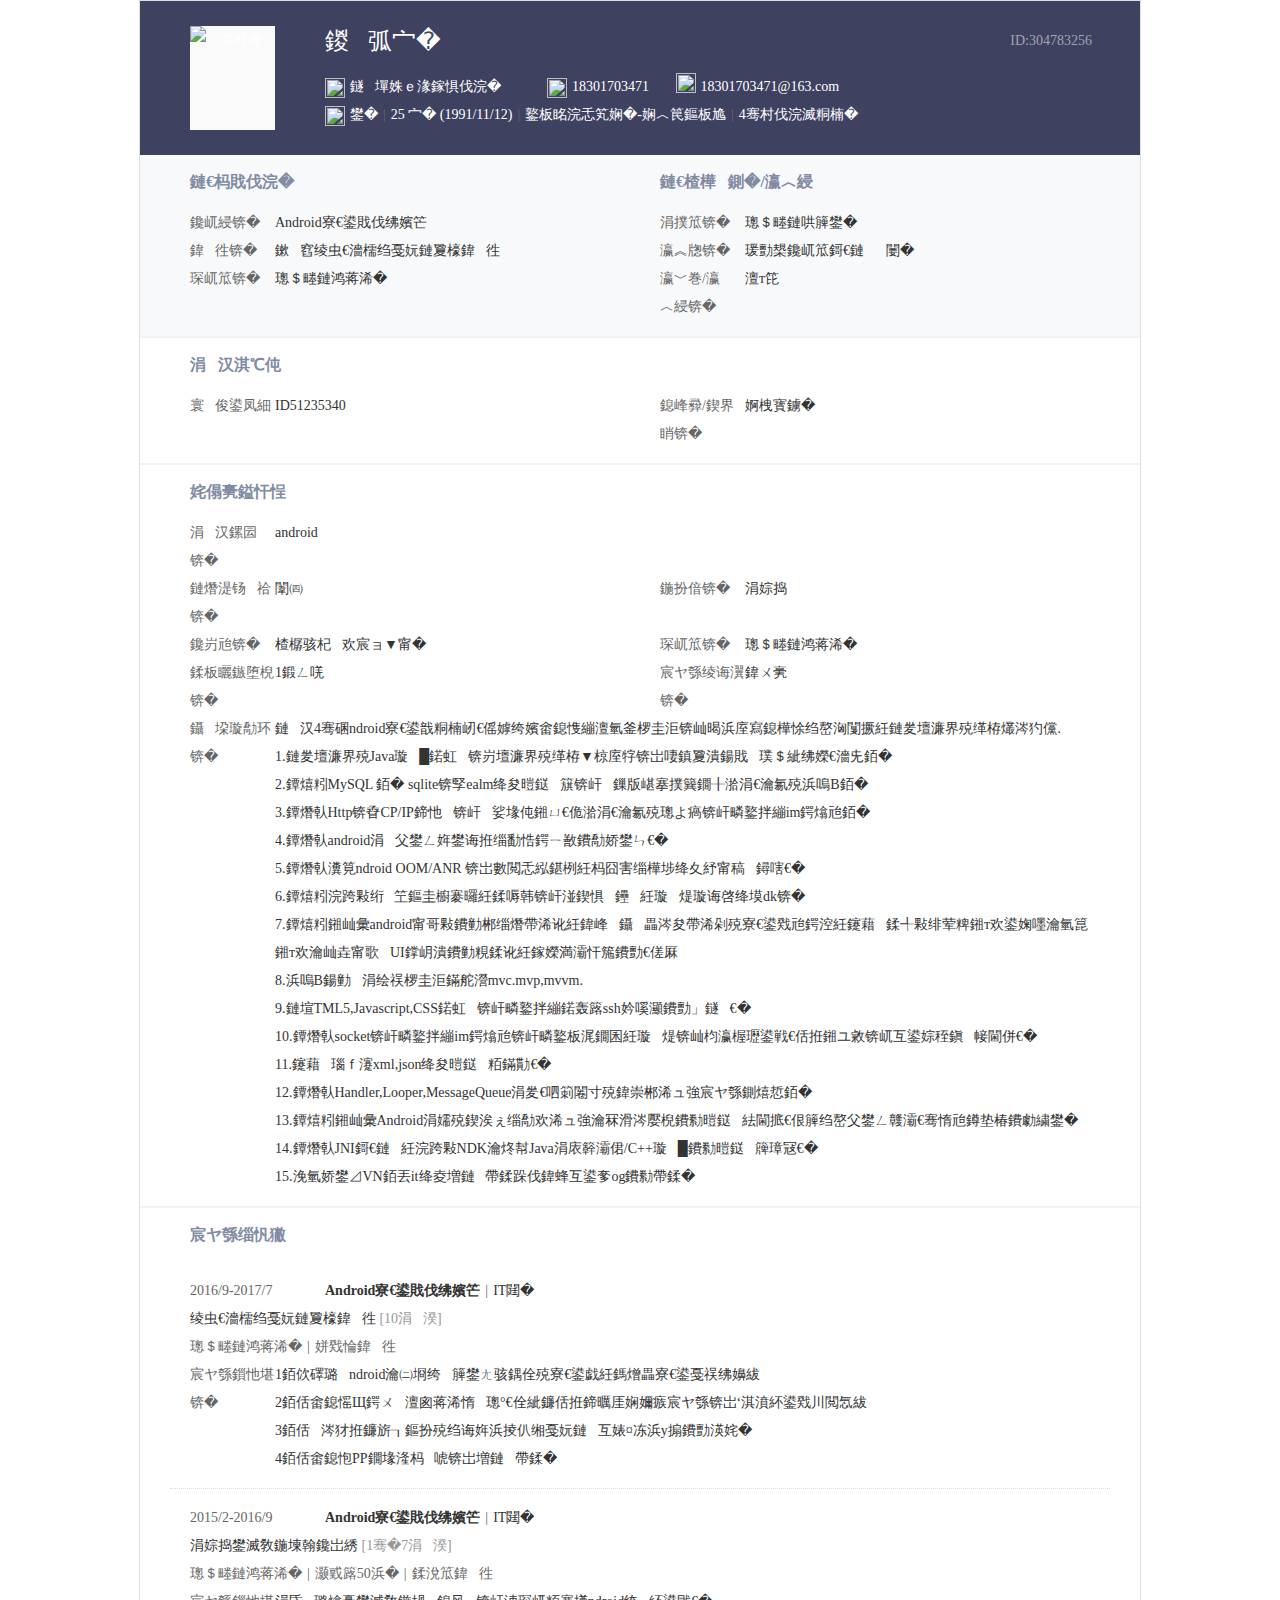
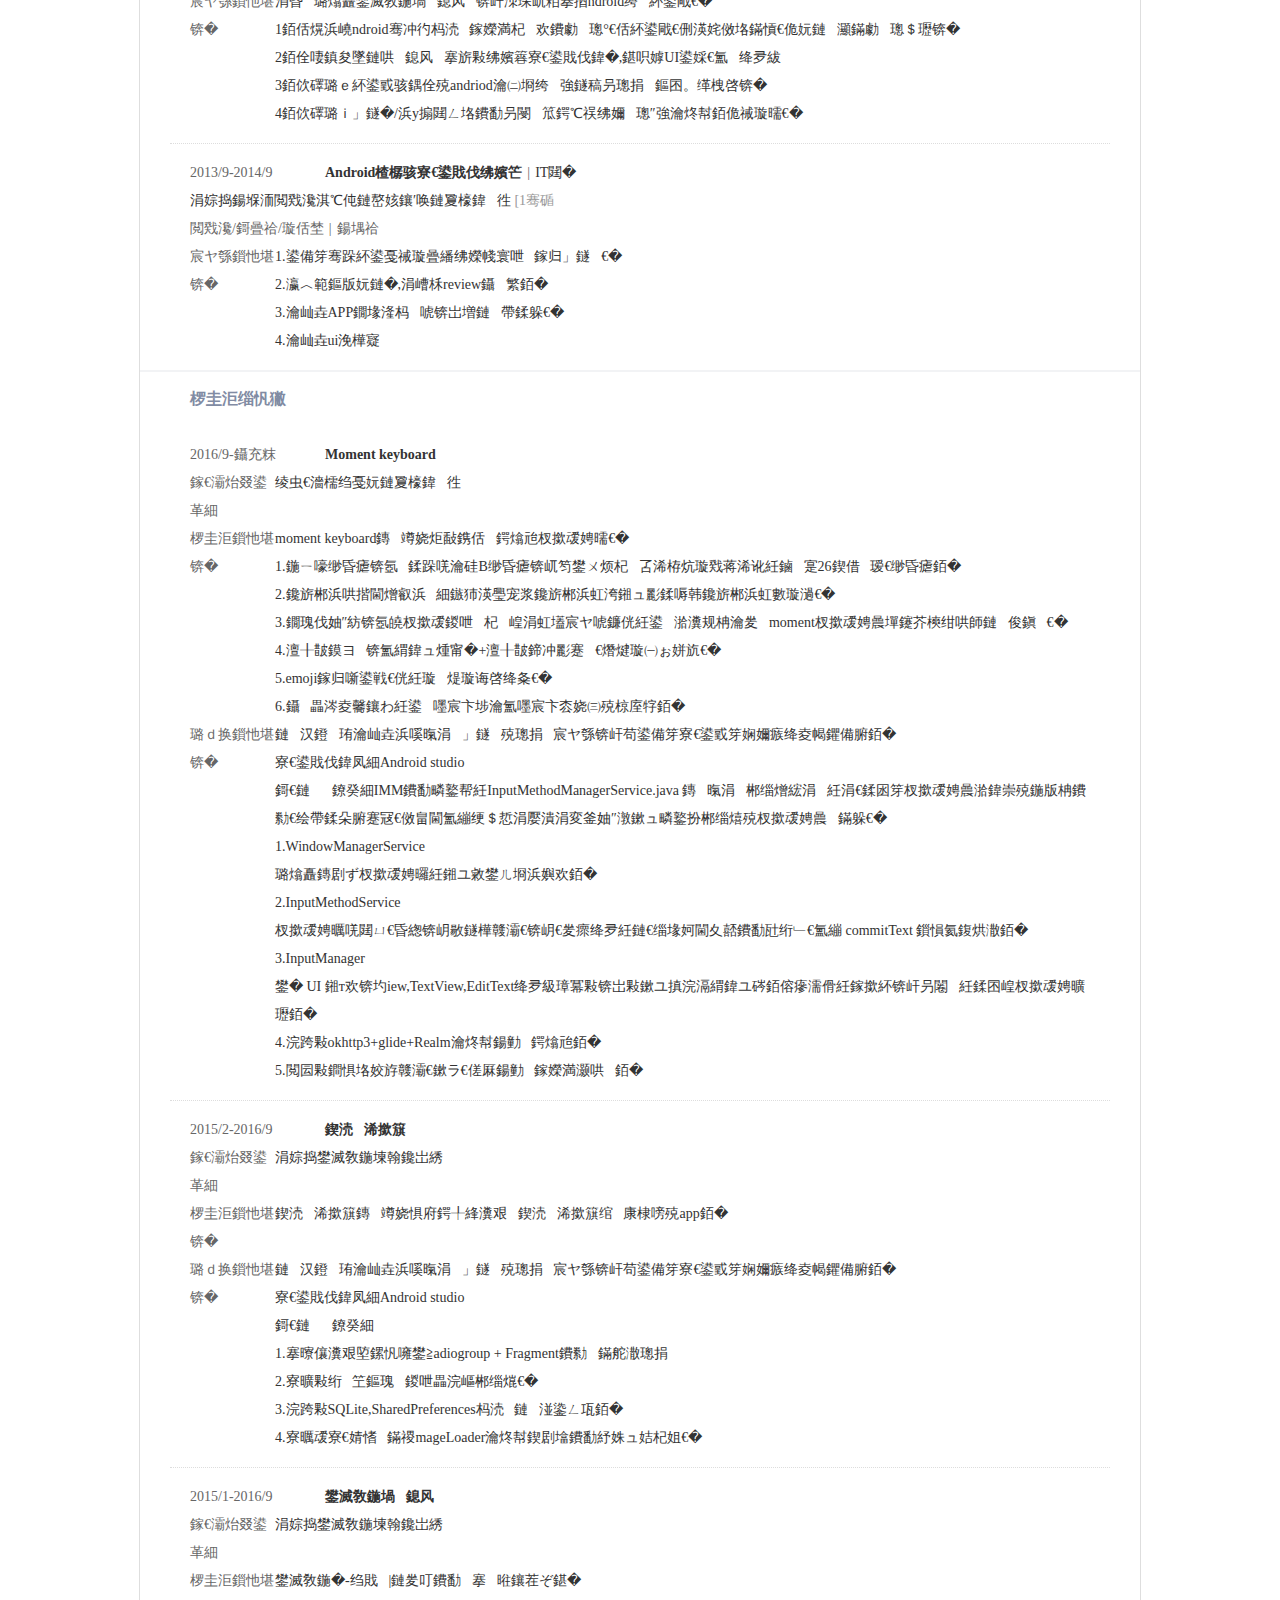
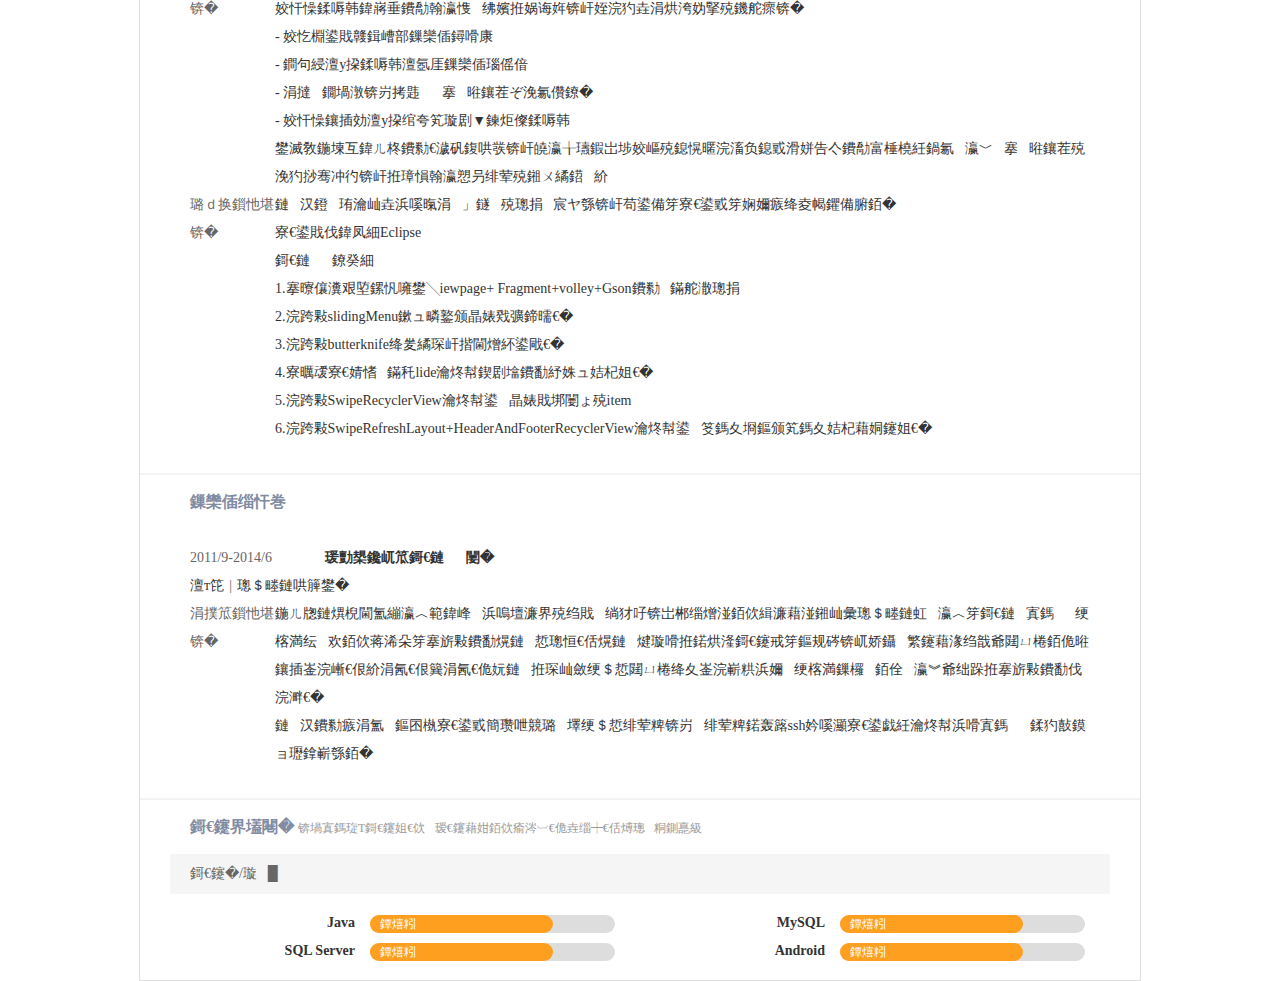
==== index.html @ c7191277 "Update index.html" ====
<!DOCTYPE html PUBLIC "-//W3C//DTD XHTML 1.0 Transitional//EN" "http://www.w3.org/TR/xhtml1/DTD/xhtml1-transitional.dtd">
<html xmlns="http://www.w3.org/1999/xhtml"><head><meta http-equiv="Content-Type" content="text/html; charset=gbk"></meta></head><body><style>
          html,body,div,p{margin:0;padding:0}
          body{font-size:14px;font-family:"microsoft yahei";background-color:#ffffff}
          table{border-collapse:collapse;border-spacing:0;table-layout:fixed}
          th,td{font-size:14px;padding:0}
          a{text-decoration:none}
          img{border:0 none}
          .blue{text-decoration:none;color:#3c3d5d}
          .chead{width:1002px}
          .chead .logo{width:698px;height:90px}
          .chead .txt{width:152px;height:90px}
          .column{width:1002px;line-height:28px;border:1px solid #dedede}
          .column .hbox{width:185px;height:154px}
          .column .head{display:block;background-color:#fafafa}
          .column .box{width:100%;background-color:#ffffff;border-top:2px solid #f2f3f5}
          .column .box1{width:100%;word-wrap:break-word;color:#ffffff;background-color:#3f4160}
          .column .box2{width:100%;background-color:#f8f9fa}
          .column .tba{width:940px;padding:0 30px 15px}
          .column .tbb{width:940px;padding:0 30px}
          .column .tb1{width:900px;line-height:28px;color:#333333;word-break:break-all;padding:0 20px}
          .column .tb2{width:430px;padding:0 20px}
          .column .tb3{width:900px;padding:15px 20px 15px 0}
          .column .gray,.column .gray2{color:#999999;word-break:break-all}
          .column .gray2{color:#666666}
          .column .plate1,.column .plate2{width:430px;height:54px;font-size:16px;font-weight:bold;color:#818ba3}
          .column .plate1{width:900px;padding:0 50px}
          .column .plate1 .f16{font-size:14px;font-weight:normal;color:#333333}
          .column .plate1 .f12{font-size:12px;font-weight:normal;color:#999999}
          .column .keys,.column .keys2{width:85px;line-height:28px;color:#666666}
          .column .keys2{width:110px}
          .column .txt1,.column .txt2,.column .txt3{width:815px;line-height:28px;color:#333333;word-break:break-all}
          .column .txt2{width:345px}
          .column .txt3{width:auto;max-width:815px;font-size:14px;font-weight:bold}
          .column .txt4{width:305px;color:#ffffff;word-break:break-all}
          .column .infr{width:767px;color:#ffffff;table-layout:auto}
          .column .vam,.column .grcha{vertical-align:middle;margin-left:5px}
          .column .box1 .vam{margin-right:5px;margin-left:0}
          .column .name{font-size:24px;padding-bottom:18px}
          .column .icard{color:#a1a3ae;padding-bottom:18px}
          .column .con{border-top:1px dotted #ddd}
          .column .pr20{width:225px;padding-right:20px}
          .column .time{width:120px;line-height:28px;color:#666666;padding-left:20px}
          .column .rtbox{width:765px;line-height:28px;color:#333333;padding:0 20px 0 15px;word-break:break-all}
          .column .hai,.column .guan{line-height:18px;font-size:12px;color:#ffffff;vertical-align:text-top;margin-left:5px;padding:1px 3px;background-color:#3cbe7f;border-radius:2px}
          .column .guan{background-color:#ff9f20}
          .column .tag{display:inline-block;word-break:break-all;#display:inline;#zoom:1}
          .column .all{color:#666;padding:10px 20px;background-color:#fafafa}
          .column .tit{width:900px;height:40px;color:#666666;padding:0 20px;background-color:#f5f5f5}
          .column .p15{padding:15px 0}
          .column .p5{display:inline-block;color:#666666;padding:0 5px;#display:inline;#zoom:1}
          .column .cell .skill{width:165px;text-align:right;padding-right:15px}
          .column .cell .skbg,.column .cell .skco{display:inline-block;width:245px;height:18px;line-height:18px;font-size:12px;color:#ffffff;vertical-align:top;margin-top:6px;background-color:#dddddd;border-radius:20px;#display:inline;#zoom:1}
          .column .cell .skco{width:235px;font-style:normal;margin-top:0;padding-left:10px;background-color:#ff9f20;z-index:3}
          .column .sl .skco{width:173px}
          .column .lh .skco{width:112px}
          .column .yb .skco{width:51px}
          .column .fbox strong{font-size:14px;font-weight:bold}
          .column .cha{font-size:12px;font-weight:normal;color:#00457d;margin-left:5px}
          .column .cha:hover{color:#ff6000}
          .column .email{width:330px}

          .eng td,.eng .txt3,.eng .fbox strong{font-size:13px;font-family:'Arial'}
          .eng .txt1,.eng .rtbox,.eng .phd{width:775px;font-size:13px;font-family:'Arial';line-height:28px}
          .eng .txt2{width:305px}
          .eng .txt4{width:245px}
          .eng .cell .txt3{width:120px}
          .eng .time,.eng .keys{width:110px;font-size:13px;text-align:right}
          .eng .cell .skill{width:130px}
          .eng .phd{padding-left:145px}
          .eng .keys{padding-right:15px}
          .eng .pr20{width:205px}
          .eng .pr20 .keys{width:100px}
          .eng .email{width:270px}
        </style><table cellpadding="0" cellspacing="0" align="center" bgcolor="#fff" class="column"><tbody><tr><td valign="top"><table xmlns="" cellspacing="0" cellpadding="0" border="0" class="box1"><tbody><tr>
<td class="hbox" align="middle"><img src="http://i.51job.com/resume/ajax/image.php?type=avatar&amp;userid=304783256&amp;key=bdddfe3a42f895d4d90d7a7f30529f55" width="85" height="104" class="head" alt="头像"></td>
<td><table cellspacing="0" cellpadding="0" border="0" class="infr"><tbody>
<tr>
<td colspan="2" class="name">冯满岩</td>
<td align="right" class="icard">
                    ID:304783256</td>
</tr>
<tr>
<td valign="top">
<img class="vam" src="http://img01.51jobcdn.com/im/2016/resume/y1.png" width="20" height="20">目前正在找工作</td>
<td valign="top">
<img class="vam" src="http://img01.51jobcdn.com/im/2016/resume/y2.png" width="20" height="20">18301703471</td>
<td valign="top"><table cellspacing="0" cellpadding="0" border="0" class="email"><tbody><tr>
<td valign="top" width="25"><img class="vam" src="http://img01.51jobcdn.com/im/2016/resume/y3.png" width="20" height="20"></td>
<td valign="top" class="txt4">18301703471@163.com</td>
</tr></tbody></table></td>
</tr>
<tr><td valign="top" colspan="3"><p><img class="vam" src="http://img01.51jobcdn.com/im/2016/resume/y4.png" width="20" height="20">男<span class="p5">|</span>25 岁 (1991/11/12)<span class="p5">|</span>现居住上海-浦东新区<span class="p5">|</span>4年工作经验
                    </p></td></tr>
</tbody></table></td>
</tr></tbody></table>
<table xmlns="" cellspacing="0" cellpadding="0" border="0" class="box2"><tbody><tr><td class="tba"><table cellspacing="0" cellpadding="0" border="0"><tbody><tr>
<td valign="top" class="tb2"><table cellspacing="0" cellpadding="0" border="0">
<thead style="height:0"><tr>
<td valign="top" class="keys"></td>
<td valign="top" class="txt2"></td>
</tr></thead>
<tbody>
<tr><td colspan="2" class="plate2">最近工作</td></tr>
<tr>
<td valign="top" class="keys">职位：</td>
<td valign="top" class="txt2">Android开发工程师</td>
</tr>
<tr>
<td valign="top" class="keys">公司：</td>
<td valign="top" class="txt2">杭州米思晓科技有限公司</td>
</tr>
<tr>
<td valign="top" class="keys">行业：</td>
<td valign="top" class="txt2">计算机软件</td>
</tr>
</tbody>
</table></td>
<td valign="top" class="tb2"><table cellspacing="0" cellpadding="0" border="0">
<thead style="height:0"><tr>
<td valign="top" class="keys"></td>
<td valign="top" class="txt2"></td>
</tr></thead>
<tbody>
<tr><td colspan="2" class="plate2">最高学历/学位</td></tr>
<tr>
<td valign="top" class="keys">专业：</td>
<td valign="top" class="txt2">计算机应用</td>
</tr>
<tr>
<td valign="top" class="keys">学校：</td>
<td valign="top" class="txt2">襄阳职业技术学院</td>
</tr>
<tr>
<td valign="top" class="keys">学历/学位：</td>
<td valign="top" class="txt2">大专</td>
</tr>
</tbody>
</table></td>
</tr></tbody></table></td></tr></tbody></table>
<table xmlns="" cellspacing="0" cellpadding="0" border="0" class="box"><tbody>
<tr><td class="plate1">个人信息</td></tr>
<tr><td class="tba"><table cellspacing="0" cellpadding="0" border="0"><tbody><tr>
<td class="tb2" valign="top"><table cellspacing="0" cellpadding="0" border="0"><tbody><tr>
<td valign="top" class="keys">微信号：
                                  </td>
<td valign="top" class="txt2">ID51235340</td>
</tr></tbody></table></td>
<td class="tb2" valign="top"><table cellspacing="0" cellpadding="0" border="0"><tbody><tr>
<td valign="top" class="keys">户口/国籍：</td>
<td valign="top" class="txt2">湖北省</td>
</tr></tbody></table></td>
</tr></tbody></table></td></tr>
</tbody></table>
<table xmlns="" cellspacing="0" cellpadding="0" border="0" class="box"><tbody>
<tr><td class="plate1">求职意向</td></tr>
<tr><td class="tba"><table cellspacing="0" cellpadding="0" border="0"><tbody>
<tr><td class="tb1" colspan="2"><table cellspacing="0" cellpadding="0" border="0">
<thead style="height:0"><tr>
<td valign="top" class="keys"></td>
<td valign="top" class="txt1"></td>
</tr></thead>
<tbody><tr>
<td valign="top" class="keys">个人标签：</td>
<td valign="top" class="txt1"><span class="tag">android</span></td>
</tr></tbody>
</table></td></tr>
<tr>
<td class="tb2" valign="top"><table cellspacing="0" cellpadding="0" border="0"><tbody><tr>
<td valign="top" class="keys">期望薪资：</td>
<td valign="top" class="txt2">面议
                                          </td>
</tr></tbody></table></td>
<td class="tb2" valign="top"><table cellspacing="0" cellpadding="0" border="0"><tbody><tr>
<td valign="top" class="keys">地点：</td>
<td valign="top" class="txt2"><span class="tag">上海</span></td>
</tr></tbody></table></td>
</tr>
<tr>
<td class="tb2" valign="top"><table cellspacing="0" cellpadding="0" border="0"><tbody><tr>
<td valign="top" class="keys">职能：</td>
<td valign="top" class="txt2"><span class="tag">高级软件工程师</span></td>
</tr></tbody></table></td>
<td class="tb2" valign="top"><table cellspacing="0" cellpadding="0" border="0"><tbody><tr>
<td valign="top" class="keys">行业：</td>
<td valign="top" class="txt2"><span class="tag">计算机软件</span></td>
</tr></tbody></table></td>
</tr>
<tr>
<td class="tb2" valign="top"><table cellspacing="0" cellpadding="0" border="0"><tbody><tr>
<td valign="top" class="keys">到岗时间：</td>
<td valign="top" class="txt2">1周内</td>
</tr></tbody></table></td>
<td class="tb2" valign="top"><table cellspacing="0" cellpadding="0" border="0"><tbody><tr>
<td valign="top" class="keys">工作类型：</td>
<td valign="top" class="txt2">全职</td>
</tr></tbody></table></td>
</tr>
<tr><td class="tb1" colspan="2"><table cellspacing="0" cellpadding="0" border="0">
<thead style="height:0"><tr>
<td valign="top" class="keys"></td>
<td valign="top" class="txt1"></td>
</tr></thead>
<tbody><tr>
<td valign="top" class="keys">自我评价：</td>
<td valign="top" class="txt1">本人4年Android开发经验。独立完成过多个项目，敢于挑战各种困难，有良好的编码习惯.<br>1.有良好的Java语言基础，良好的编程风格，熟悉面向对象编程思想。<br>2.熟练MySQL&#x20;、&#x20;sqlite，Realm等数据库，对数据库事物有一定的了解。<br>3.熟悉Http，TCP/IP协议，对消息推送有一定的认识，实现过im功能。<br>4.熟悉android中常用动画和组合动画的使用。<br>5.熟悉对android&#x20;OOM/ANR&#x20;，电量优化，过度绘制等异常处理。<br>6.熟练使用第三方登录，分享，地图导航，语音读写等sdk；<br>7.熟练掌握android常用的系统控件，具备自定义控件的开发能力，能够利用系统控件及自定义控件完成常见UI界面的绘制，手机屏幕的适配<br>8.了解各种主流项目架构mvc.mvp,mvvm.<br>9.有HTML5,Javascript,CSS基础，实现过基于ssh框架的项目。<br>10.熟悉socket，实现过im功能，实现图片，语音，文字等发送和接收，以及消息推送。<br>11.能够解析xml,json等数据结构。<br>12.熟悉Handler,Looper,MessageQueue三者之间的关系以及工作原理。<br>13.熟练掌握Android下的四大组件以及它们之间的数据传递、五种常用布局并能灵活的运用<br>14.熟悉JNI技术，使用NDK实现Java与底层C/C++语言的数据互调。<br>15.会使用SVN、Git等版本控制工具以及Log的控制</td>
</tr></tbody>
</table></td></tr>
</tbody></table></td></tr>
</tbody></table>
<table xmlns="" cellspacing="0" cellpadding="0" border="0" class="box"><tbody>
<tr><td class="plate1">工作经验</td></tr>
<tr><td class="tbb"><table cellspacing="0" cellpadding="0" border="0">
<tr><td class="p15"><table cellspacing="0" cellpadding="0" border="0"><tbody>
<tr>
<td valign="top" class="time">2016/9-2017/7</td>
<td valign="top" class="rtbox">
<strong class="txt3">Android开发工程师</strong><span class="p5">|</span><span>IT部</span>
</td>
</tr>
<tr><td class="phd tb1" colspan="2">
<span>米思晓科技有限公司</span><span class="gray">&nbsp;[10个月]
                    </span>
</td></tr>
<tr><td class="phd tb1 gray2" colspan="2">计算机软件<span class="p5">|</span>民营公司</td></tr>
<tr><td class="tb1" colspan="2"><table cellspacing="0" cellpadding="0" border="0"><tbody><tr>
<td valign="top" class="keys">工作描述：</td>
<td valign="top" class="txt1">1、负责Android客户端应用产品的开发，拟定开发流程；<br>2、完成移动设备软件设计、编码和单元测试工作，确保开发质量；<br>3、学习和研究新的移动互联网技术以满足产品的需求<br>4、完成APP版本迭代，版本控制</td>
</tr></tbody></table></td></tr>
</tbody></table></td></tr>
<tr><td class="p15 con"><table cellspacing="0" cellpadding="0" border="0"><tbody>
<tr>
<td valign="top" class="time">2015/2-2016/9</td>
<td valign="top" class="rtbox">
<strong class="txt3">Android开发工程师</strong><span class="p5">|</span><span>IT部</span>
</td>
</tr>
<tr><td class="phd tb1" colspan="2">
<span>上海甜甜圈亲职网</span><span class="gray">&nbsp;[1年7个月]
                    </span>
</td></tr>
<tr><td class="phd tb1 gray2" colspan="2">计算机软件<span class="p5">|</span>少于50人<span class="p5">|</span>创业公司</td></tr>
<tr><td class="tb1" colspan="2"><table cellspacing="0" cellpadding="0" border="0"><tbody><tr>
<td valign="top" class="keys">工作描述：</td>
<td valign="top" class="txt1">主要负责甜甜圈客户端，四行仓库Android端开发。<br>1、基于Android平台进行手机软件的设计、开发、需求分析、技术架构设计等；<br>2、熟悉手机客户端应用程序开发工具,包括UI及通讯等；&#x20;<br>3、负责开发产品的andriod客户端及相关设计文档编写；&#x20;&#x20;&#x20;&#x20;&#x20;&#x20;&#x20;&#x20;&#x20;&#x20;&#x20;&#x20;&#x20;&#x20;&#x20;&#x20;&#x20;&#x20;&#x20;&#x20;&#x20;&#x20;&#x20;&#x20;&#x20;&#x20;&#x20;&#x20;&#x20;<br>4、负责项目/产品部分的关键业务流程设计及实现、测试。</td>
</tr></tbody></table></td></tr>
</tbody></table></td></tr>
<tr><td class="p15 con"><table cellspacing="0" cellpadding="0" border="0"><tbody>
<tr>
<td valign="top" class="time">2013/9-2014/9</td>
<td valign="top" class="rtbox">
<strong class="txt3">Android高级开发工程师</strong><span class="p5">|</span><span>IT部</span>
</td>
</tr>
<tr><td class="phd tb1" colspan="2">
<span>上海合盘金融信息服务股份有限公司</span><span class="gray">&nbsp;[1年]
                    </span>
</td></tr>
<tr><td class="phd tb1 gray2" colspan="2">金融/投资/证券<span class="p5">|</span>合资</td></tr>
<tr><td class="tb1" colspan="2"><table cellspacing="0" cellpadding="0" border="0"><tbody><tr>
<td valign="top" class="keys">工作描述：</td>
<td valign="top" class="txt1">1.参与并开发测试远程接待审批项目。<br>2.学习新技术,不断review自己。<br>3.完成APP版本迭代，版本控制。<br>4.完成ui优化</td>
</tr></tbody></table></td></tr>
</tbody></table></td></tr>
</table></td></tr>
</tbody></table>
<table xmlns="" cellspacing="0" cellpadding="0" border="0" class="box"><tbody>
<tr><td class="plate1">项目经验</td></tr>
<tr><td class="tba"><table cellspacing="0" cellpadding="0" border="0">
<tr><td class="p15"><table cellspacing="0" cellpadding="0" border="0"><tbody>
<tr>
<td valign="top" class="time">2016/9-至今</td>
<td valign="top" class="rtbox"><strong>Moment&#x20;keyboard</strong></td>
</tr>
<tr><td class="tb1" colspan="2"><table cellspacing="0" cellpadding="0" border="0"><tbody><tr>
<td valign="top" class="keys">所属公司：</td>
<td valign="top" class="txt1">米思晓科技有限公司</td>
</tr></tbody></table></td></tr>
<tr><td class="tb1" colspan="2"><table cellspacing="0" cellpadding="0" border="0"><tbody><tr>
<td valign="top" class="keys">项目描述：</td>
<td valign="top" class="txt1">moment&#x20;keyboard是一款支持多功能输入法。<br>1.在线翻译：复制内容解翻译，不用跳转其他翻译软件，支持26国语言翻译。<br>2.联系人快速共享：无需跳转联系人直接可分享联系人电话。<br>3.特工模式：将输入内容转换为特工代码，只有对方安装moment输入法才能显示原本信息。<br>4.天气查询：输入城市+天气即可快速查询天气。<br>5.emoji批量发送，语音读写等。<br>6.自定义皮肤，可自己制定自己喜欢的风格。</td>
</tr></tbody></table></td></tr>
<tr><td class="tb1" colspan="2"><table cellspacing="0" cellpadding="0" border="0"><tbody><tr>
<td valign="top" class="keys">责任描述：</td>
<td valign="top" class="txt1">本人独立完成了整个项目的设计工作，并参与开发与测试等环节中。<br>开发工具：Android&#x20;studio<br>技术要点：IMM的实现，InputMethodManagerService.java&#x20;是整个系统当中，一切与输入法有关的地方的总控制中心。它通过管理下面三个模块来实现系统的输入法框架。<br>1.WindowManagerService<br>&#x20;&#x20;&#x20;&#x20;&#x20;&#x20;&#x20;&#x20;负责显示输入法，接收用户事件。<br>2.InputMethodService<br>&#x20;&#x20;&#x20;&#x20;&#x20;&#x20;&#x20;&#x20;&#x20;输入法内部逻辑，键盘布局，选词等，最终把选出的字符通过&#x20;commitText&#x20;提交出来。<br>3.InputManager<br>&#x20;&#x20;&#x20;&#x20;&#x20;&#x20;&#x20;&#x20;&#x20;由&#x20;UI&#x20;控件（View,TextView,EditText等）调用，用来操作输入法。比如，打开，关闭，切换输入法等。<br>4.使用okhttp3+glide+Realm实现各种功能。<br>5.采用百分比布局来适配各种手机尺寸。</td>
</tr></tbody></table></td></tr>
</tbody></table></td></tr>
<tr><td class="p15 con"><table cellspacing="0" cellpadding="0" border="0"><tbody>
<tr>
<td valign="top" class="time">2015/2-2016/9</td>
<td valign="top" class="rtbox"><strong>四行仓库</strong></td>
</tr>
<tr><td class="tb1" colspan="2"><table cellspacing="0" cellpadding="0" border="0"><tbody><tr>
<td valign="top" class="keys">所属公司：</td>
<td valign="top" class="txt1">上海甜甜圈亲职网</td>
</tr></tbody></table></td></tr>
<tr><td class="tb1" colspan="2"><table cellspacing="0" cellpadding="0" border="0"><tbody><tr>
<td valign="top" class="keys">项目描述：</td>
<td valign="top" class="txt1">四行仓库是一款帮助你导览四行仓库纪念馆的app。</td>
</tr></tbody></table></td></tr>
<tr><td class="tb1" colspan="2"><table cellspacing="0" cellpadding="0" border="0"><tbody><tr>
<td valign="top" class="keys">责任描述：</td>
<td valign="top" class="txt1">本人独立完成了整个项目的设计工作，并参与开发与测试等环节中。<br>开发工具：Android&#x20;studio<br>技术要点：<br>1.底部导航栏采用Radiogroup&#x20;+&#x20;Fragment的框架来设计<br>2.引用第三方室内定位系统。<br>3.使用SQLite,SharedPreferences进行本地储存。<br>4.引入开源框架ImageLoader实现图片的异步加载。</td>
</tr></tbody></table></td></tr>
</tbody></table></td></tr>
<tr><td class="p15 con"><table cellspacing="0" cellpadding="0" border="0"><tbody>
<tr>
<td valign="top" class="time">2015/1-2016/9</td>
<td valign="top" class="rtbox"><strong>甜甜圈客户端</strong></td>
</tr>
<tr><td class="tb1" colspan="2"><table cellspacing="0" cellpadding="0" border="0"><tbody><tr>
<td valign="top" class="keys">所属公司：</td>
<td valign="top" class="txt1">上海甜甜圈亲职网</td>
</tr></tbody></table></td></tr>
<tr><td class="tb1" colspan="2"><table cellspacing="0" cellpadding="0" border="0"><tbody><tr>
<td valign="top" class="keys">项目描述：</td>
<td valign="top" class="txt1">甜甜圈-科学|有趣的家庭教育社区<br>每周分享免费的亲子课程和活动，助你成为更棒的父母！<br>-&#x20;每日发布前沿教育理念<br>-&#x20;百位大咖分享多元教育观点<br>-&#x20;专题版块，追踪家庭教育社会热点<br>-&#x20;每周育儿大咖线上课程倾情分享<br>甜甜圈以全新的思路出发，将孩子和父母的成长作为我们永恒的主题，做科学家庭教育的传播平台，和谐亲子关系的推进器！</td>
</tr></tbody></table></td></tr>
<tr><td class="tb1" colspan="2"><table cellspacing="0" cellpadding="0" border="0"><tbody><tr>
<td valign="top" class="keys">责任描述：</td>
<td valign="top" class="txt1">本人独立完成了整个项目的设计工作，并参与开发与测试等环节中。<br>开发工具：Eclipse<br>技术要点：<br>1.底部导航栏采用viewpage+&#x20;Fragment+volley+Gson的框架来设计<br>2.使用slidingMenu来实现侧滑菜单。<br>3.使用butterknife等进行快速开发。<br>4.引入开源框架glide实现图片的异步加载。<br>5.使用SwipeRecyclerView实现可侧滑删除的item<br>6.使用SwipeRefreshLayout+HeaderAndFooterRecyclerView实现可下拉刷新上拉加载功能。</td>
</tr></tbody></table></td></tr>
</tbody></table></td></tr>
</table></td></tr>
</tbody></table>
<table xmlns="" class="box"><tbody>
<tr><td class="plate1">教育经历</td></tr>
<tr><td class="tba"><table cellspacing="0" cellpadding="0" border="0"><tr><td class="p15"><table cellspacing="0" cellpadding="0" border="0"><tbody>
<tr>
<td valign="top" class="time">2011/9-2014/6</td>
<td valign="top" class="rtbox"><strong>襄阳职业技术学院</strong></td>
</tr>
<tr><td class="tb1" colspan="2">大专<span class="p5">|</span>计算机应用</td></tr>
<tr><td class="tb1" colspan="2"><table cellspacing="0" cellpadding="0" border="0"><tbody><tr>
<td valign="top" class="keys">专业描述：</td>
<td valign="top" class="txt1">在校期间通过学习具备了良好的科学素养，系统地、较好地掌握计算机科学与技术包括计算机硬件、软件与应用的基本理论、基本知识和基本技能与方法，使自己能在科研部门、教育单位、企业、事业、技术和行政管理部门等单位从事计算机教学、科学研究和应用的工作。<br>本人的毕业论文是开发了超市购物管理系统，该系统基于ssh框架开发，实现了包括增删改查等操作。</td>
</tr></tbody></table></td></tr>
</tbody></table></td></tr></table></td></tr>
</tbody></table>
<table xmlns="" cellspacing="0" cellpadding="0" border="0" class="box"><tbody>
<tr><td class="plate1">
              技能特长
              <span class="f12">（包括IT技能、语言能力、证书、成绩、培训经历）</span>
</td></tr>
<tr><td class="tbb"><table cellspacing="0" cellpadding="0" border="0"><tbody>
<tr><td class="tit">技能/语言</td></tr>
<tr><td class="p15"><table cellspacing="0" cellpadding="0" border="0"><tbody><tr><td class="tb2 cell sl" valign="top"><table cellspacing="0" cellpadding="0" border="0"><tbody><tr>
<td class="skill"><strong class="txt3">Java</strong></td>
<td valign="top"><span class="skbg"><span class="skco">熟练</span></span></td>
</tr></tbody></table></td>
<td class="tb2 cell sl" valign="top"><table cellspacing="0" cellpadding="0" border="0"><tbody><tr>
<td class="skill"><strong class="txt3">MySQL</strong></td>
<td valign="top"><span class="skbg"><span class="skco">熟练</span></span></td>
</tr></tbody></table></td></tr><tr><td class="tb2 cell sl" valign="top"><table cellspacing="0" cellpadding="0" border="0"><tbody><tr>
<td class="skill"><strong class="txt3">SQL&#x20;Server</strong></td>
<td valign="top"><span class="skbg"><span class="skco">熟练</span></span></td>
</tr></tbody></table></td>
<td class="tb2 cell sl" valign="top"><table cellspacing="0" cellpadding="0" border="0"><tbody><tr>
<td class="skill"><strong class="txt3">Android</strong></td>
<td valign="top"><span class="skbg"><span class="skco">熟练</span></span></td>
</tr></tbody></table></td></tr></tbody></table></td></tr>
</tbody></table></td></tr>
</tbody></table></td></tr></tbody></table></body></html>
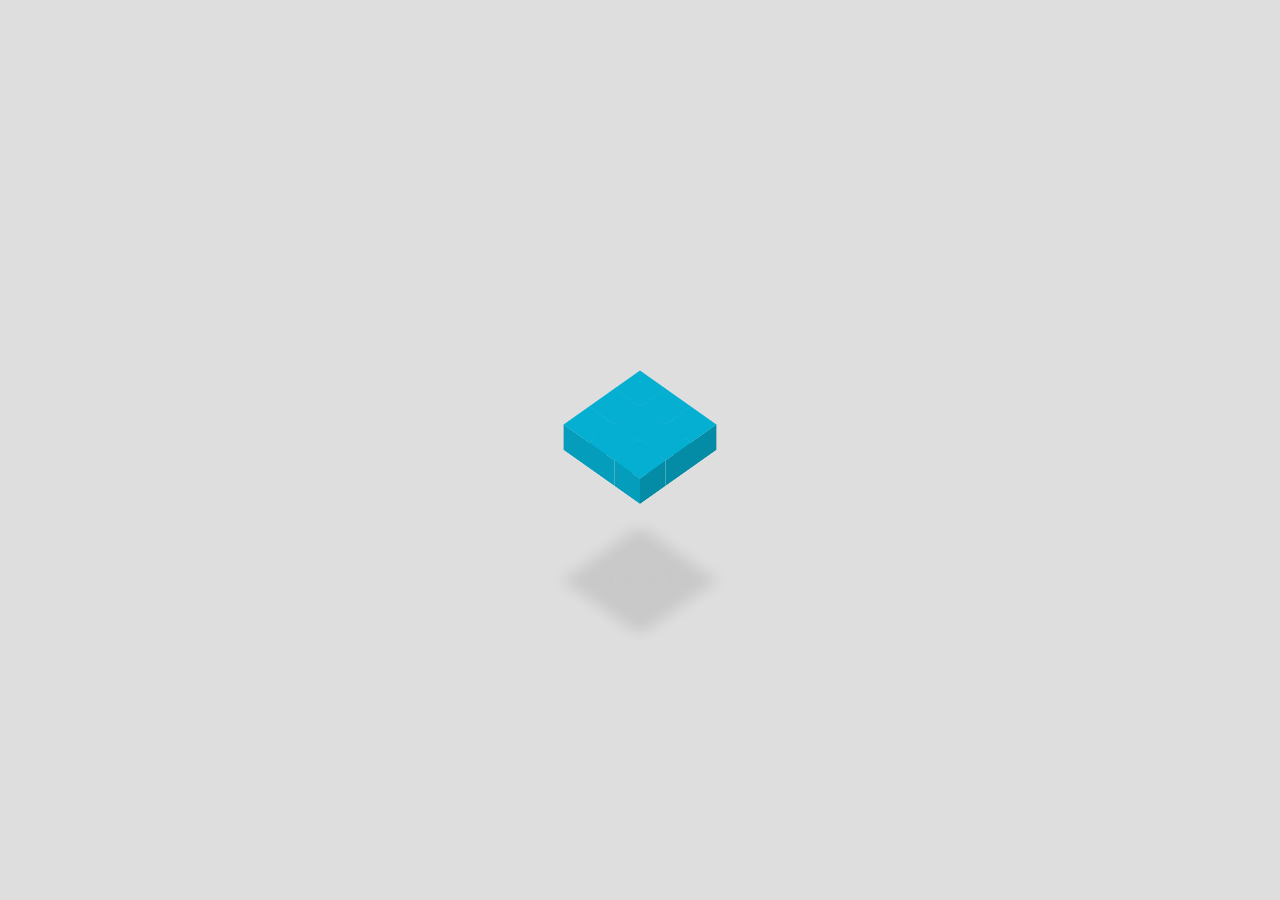
==== commit 72a99266: "html5" ====
--- a/index.html
+++ b/index.html
@@ -1,364 +1,117 @@
+<!DOCTYPE html>
+<html>
 
-<!DOCTYPE html PUBLIC "-//W3C//DTD XHTML 1.0 Transitional//EN" "http://www.w3.org/TR/xhtml1/DTD/xhtml1-transitional.dtd">
-<html xmlns="http://www.w3.org/1999/xhtml"><head><meta http-equiv="Content-Type" content="text/html; charset=gbk"></meta></head><body><style>
-          html,body,div,p{margin:0;padding:0}
-          body{font-size:14px;font-family:"microsoft yahei";background-color:#ffffff}
-          table{border-collapse:collapse;border-spacing:0;table-layout:fixed}
-          th,td{font-size:14px;padding:0}
-          a{text-decoration:none}
-          img{border:0 none}
-          .blue{text-decoration:none;color:#3c3d5d}
-          .chead{width:1002px}
-          .chead .logo{width:698px;height:90px}
-          .chead .txt{width:152px;height:90px}
-          .column{width:1002px;line-height:28px;border:1px solid #dedede}
-          .column .hbox{width:185px;height:154px}
-          .column .head{display:block;background-color:#fafafa}
-          .column .box{width:100%;background-color:#ffffff;border-top:2px solid #f2f3f5}
-          .column .box1{width:100%;word-wrap:break-word;color:#ffffff;background-color:#3f4160}
-          .column .box2{width:100%;background-color:#f8f9fa}
-          .column .tba{width:940px;padding:0 30px 15px}
-          .column .tbb{width:940px;padding:0 30px}
-          .column .tb1{width:900px;line-height:28px;color:#333333;word-break:break-all;padding:0 20px}
-          .column .tb2{width:430px;padding:0 20px}
-          .column .tb3{width:900px;padding:15px 20px 15px 0}
-          .column .gray,.column .gray2{color:#999999;word-break:break-all}
-          .column .gray2{color:#666666}
-          .column .plate1,.column .plate2{width:430px;height:54px;font-size:16px;font-weight:bold;color:#818ba3}
-          .column .plate1{width:900px;padding:0 50px}
-          .column .plate1 .f16{font-size:14px;font-weight:normal;color:#333333}
-          .column .plate1 .f12{font-size:12px;font-weight:normal;color:#999999}
-          .column .keys,.column .keys2{width:85px;line-height:28px;color:#666666}
-          .column .keys2{width:110px}
-          .column .txt1,.column .txt2,.column .txt3{width:815px;line-height:28px;color:#333333;word-break:break-all}
-          .column .txt2{width:345px}
-          .column .txt3{width:auto;max-width:815px;font-size:14px;font-weight:bold}
-          .column .txt4{width:305px;color:#ffffff;word-break:break-all}
-          .column .infr{width:767px;color:#ffffff;table-layout:auto}
-          .column .vam,.column .grcha{vertical-align:middle;margin-left:5px}
-          .column .box1 .vam{margin-right:5px;margin-left:0}
-          .column .name{font-size:24px;padding-bottom:18px}
-          .column .icard{color:#a1a3ae;padding-bottom:18px}
-          .column .con{border-top:1px dotted #ddd}
-          .column .pr20{width:225px;padding-right:20px}
-          .column .time{width:120px;line-height:28px;color:#666666;padding-left:20px}
-          .column .rtbox{width:765px;line-height:28px;color:#333333;padding:0 20px 0 15px;word-break:break-all}
-          .column .hai,.column .guan{line-height:18px;font-size:12px;color:#ffffff;vertical-align:text-top;margin-left:5px;padding:1px 3px;background-color:#3cbe7f;border-radius:2px}
-          .column .guan{background-color:#ff9f20}
-          .column .tag{display:inline-block;word-break:break-all;#display:inline;#zoom:1}
-          .column .all{color:#666;padding:10px 20px;background-color:#fafafa}
-          .column .tit{width:900px;height:40px;color:#666666;padding:0 20px;background-color:#f5f5f5}
-          .column .p15{padding:15px 0}
-          .column .p5{display:inline-block;color:#666666;padding:0 5px;#display:inline;#zoom:1}
-          .column .cell .skill{width:165px;text-align:right;padding-right:15px}
-          .column .cell .skbg,.column .cell .skco{display:inline-block;width:245px;height:18px;line-height:18px;font-size:12px;color:#ffffff;vertical-align:top;margin-top:6px;background-color:#dddddd;border-radius:20px;#display:inline;#zoom:1}
-          .column .cell .skco{width:235px;font-style:normal;margin-top:0;padding-left:10px;background-color:#ff9f20;z-index:3}
-          .column .sl .skco{width:173px}
-          .column .lh .skco{width:112px}
-          .column .yb .skco{width:51px}
-          .column .fbox strong{font-size:14px;font-weight:bold}
-          .column .cha{font-size:12px;font-weight:normal;color:#00457d;margin-left:5px}
-          .column .cha:hover{color:#ff6000}
-          .column .email{width:330px}
+<head>
 
-          .eng td,.eng .txt3,.eng .fbox strong{font-size:13px;font-family:'Arial'}
-          .eng .txt1,.eng .rtbox,.eng .phd{width:775px;font-size:13px;font-family:'Arial';line-height:28px}
-          .eng .txt2{width:305px}
-          .eng .txt4{width:245px}
-          .eng .cell .txt3{width:120px}
-          .eng .time,.eng .keys{width:110px;font-size:13px;text-align:right}
-          .eng .cell .skill{width:130px}
-          .eng .phd{padding-left:145px}
-          .eng .keys{padding-right:15px}
-          .eng .pr20{width:205px}
-          .eng .pr20 .keys{width:100px}
-          .eng .email{width:270px}
-        </style><table cellpadding="0" cellspacing="0" align="center" bgcolor="#fff" class="column"><tbody><tr><td valign="top"><table xmlns="" cellspacing="0" cellpadding="0" border="0" class="box1"><tbody><tr>
-<td class="hbox" align="middle"><img src="http://i.51job.com/resume/ajax/image.php?type=avatar&amp;userid=304783256&amp;key=bdddfe3a42f895d4d90d7a7f30529f55" width="85" height="104" class="head" alt="头像"></td>
-<td><table cellspacing="0" cellpadding="0" border="0" class="infr"><tbody>
-<tr>
-<td colspan="2" class="name">冯满岩</td>
-<td align="right" class="icard">
-                    ID:304783256</td>
-</tr>
-<tr>
-<td valign="top">
-<img class="vam" src="http://img01.51jobcdn.com/im/2016/resume/y1.png" width="20" height="20">目前正在找工作</td>
-<td valign="top">
-<img class="vam" src="http://img01.51jobcdn.com/im/2016/resume/y2.png" width="20" height="20">18301703471</td>
-<td valign="top"><table cellspacing="0" cellpadding="0" border="0" class="email"><tbody><tr>
-<td valign="top" width="25"><img class="vam" src="http://img01.51jobcdn.com/im/2016/resume/y3.png" width="20" height="20"></td>
-<td valign="top" class="txt4">18301703471@163.com</td>
-</tr></tbody></table></td>
-</tr>
-<tr><td valign="top" colspan="3"><p><img class="vam" src="http://img01.51jobcdn.com/im/2016/resume/y4.png" width="20" height="20">男<span class="p5">|</span>25 岁 (1991/11/12)<span class="p5">|</span>现居住上海-浦东新区<span class="p5">|</span>4年工作经验
-                    </p></td></tr>
-</tbody></table></td>
-</tr></tbody></table>
-<table xmlns="" cellspacing="0" cellpadding="0" border="0" class="box2"><tbody><tr><td class="tba"><table cellspacing="0" cellpadding="0" border="0"><tbody><tr>
-<td valign="top" class="tb2"><table cellspacing="0" cellpadding="0" border="0">
-<thead style="height:0"><tr>
-<td valign="top" class="keys"></td>
-<td valign="top" class="txt2"></td>
-</tr></thead>
-<tbody>
-<tr><td colspan="2" class="plate2">最近工作</td></tr>
-<tr>
-<td valign="top" class="keys">职位：</td>
-<td valign="top" class="txt2">Android开发工程师</td>
-</tr>
-<tr>
-<td valign="top" class="keys">公司：</td>
-<td valign="top" class="txt2">杭州米思晓科技有限公司</td>
-</tr>
-<tr>
-<td valign="top" class="keys">行业：</td>
-<td valign="top" class="txt2">计算机软件</td>
-</tr>
-</tbody>
-</table></td>
-<td valign="top" class="tb2"><table cellspacing="0" cellpadding="0" border="0">
-<thead style="height:0"><tr>
-<td valign="top" class="keys"></td>
-<td valign="top" class="txt2"></td>
-</tr></thead>
-<tbody>
-<tr><td colspan="2" class="plate2">最高学历/学位</td></tr>
-<tr>
-<td valign="top" class="keys">专业：</td>
-<td valign="top" class="txt2">计算机应用</td>
-</tr>
-<tr>
-<td valign="top" class="keys">学校：</td>
-<td valign="top" class="txt2">襄阳职业技术学院</td>
-</tr>
-<tr>
-<td valign="top" class="keys">学历/学位：</td>
-<td valign="top" class="txt2">大专</td>
-</tr>
-</tbody>
-</table></td>
-</tr></tbody></table></td></tr></tbody></table>
-<table xmlns="" cellspacing="0" cellpadding="0" border="0" class="box"><tbody>
-<tr><td class="plate1">个人信息</td></tr>
-<tr><td class="tba"><table cellspacing="0" cellpadding="0" border="0"><tbody><tr>
-<td class="tb2" valign="top"><table cellspacing="0" cellpadding="0" border="0"><tbody><tr>
-<td valign="top" class="keys">微信号：
-                                  </td>
-<td valign="top" class="txt2">ID51235340</td>
-</tr></tbody></table></td>
-<td class="tb2" valign="top"><table cellspacing="0" cellpadding="0" border="0"><tbody><tr>
-<td valign="top" class="keys">户口/国籍：</td>
-<td valign="top" class="txt2">湖北省</td>
-</tr></tbody></table></td>
-</tr></tbody></table></td></tr>
-</tbody></table>
-<table xmlns="" cellspacing="0" cellpadding="0" border="0" class="box"><tbody>
-<tr><td class="plate1">求职意向</td></tr>
-<tr><td class="tba"><table cellspacing="0" cellpadding="0" border="0"><tbody>
-<tr><td class="tb1" colspan="2"><table cellspacing="0" cellpadding="0" border="0">
-<thead style="height:0"><tr>
-<td valign="top" class="keys"></td>
-<td valign="top" class="txt1"></td>
-</tr></thead>
-<tbody><tr>
-<td valign="top" class="keys">个人标签：</td>
-<td valign="top" class="txt1"><span class="tag">android</span></td>
-</tr></tbody>
-</table></td></tr>
-<tr>
-<td class="tb2" valign="top"><table cellspacing="0" cellpadding="0" border="0"><tbody><tr>
-<td valign="top" class="keys">期望薪资：</td>
-<td valign="top" class="txt2">面议
-                                          </td>
-</tr></tbody></table></td>
-<td class="tb2" valign="top"><table cellspacing="0" cellpadding="0" border="0"><tbody><tr>
-<td valign="top" class="keys">地点：</td>
-<td valign="top" class="txt2"><span class="tag">上海</span></td>
-</tr></tbody></table></td>
-</tr>
-<tr>
-<td class="tb2" valign="top"><table cellspacing="0" cellpadding="0" border="0"><tbody><tr>
-<td valign="top" class="keys">职能：</td>
-<td valign="top" class="txt2"><span class="tag">高级软件工程师</span></td>
-</tr></tbody></table></td>
-<td class="tb2" valign="top"><table cellspacing="0" cellpadding="0" border="0"><tbody><tr>
-<td valign="top" class="keys">行业：</td>
-<td valign="top" class="txt2"><span class="tag">计算机软件</span></td>
-</tr></tbody></table></td>
-</tr>
-<tr>
-<td class="tb2" valign="top"><table cellspacing="0" cellpadding="0" border="0"><tbody><tr>
-<td valign="top" class="keys">到岗时间：</td>
-<td valign="top" class="txt2">1周内</td>
-</tr></tbody></table></td>
-<td class="tb2" valign="top"><table cellspacing="0" cellpadding="0" border="0"><tbody><tr>
-<td valign="top" class="keys">工作类型：</td>
-<td valign="top" class="txt2">全职</td>
-</tr></tbody></table></td>
-</tr>
-<tr><td class="tb1" colspan="2"><table cellspacing="0" cellpadding="0" border="0">
-<thead style="height:0"><tr>
-<td valign="top" class="keys"></td>
-<td valign="top" class="txt1"></td>
-</tr></thead>
-<tbody><tr>
-<td valign="top" class="keys">自我评价：</td>
-<td valign="top" class="txt1">本人4年Android开发经验。独立完成过多个项目，敢于挑战各种困难，有良好的编码习惯.<br>1.有良好的Java语言基础，良好的编程风格，熟悉面向对象编程思想。<br>2.熟练MySQL&#x20;、&#x20;sqlite，Realm等数据库，对数据库事物有一定的了解。<br>3.熟悉Http，TCP/IP协议，对消息推送有一定的认识，实现过im功能。<br>4.熟悉android中常用动画和组合动画的使用。<br>5.熟悉对android&#x20;OOM/ANR&#x20;，电量优化，过度绘制等异常处理。<br>6.熟练使用第三方登录，分享，地图导航，语音读写等sdk；<br>7.熟练掌握android常用的系统控件，具备自定义控件的开发能力，能够利用系统控件及自定义控件完成常见UI界面的绘制，手机屏幕的适配<br>8.了解各种主流项目架构mvc.mvp,mvvm.<br>9.有HTML5,Javascript,CSS基础，实现过基于ssh框架的项目。<br>10.熟悉socket，实现过im功能，实现图片，语音，文字等发送和接收，以及消息推送。<br>11.能够解析xml,json等数据结构。<br>12.熟悉Handler,Looper,MessageQueue三者之间的关系以及工作原理。<br>13.熟练掌握Android下的四大组件以及它们之间的数据传递、五种常用布局并能灵活的运用<br>14.熟悉JNI技术，使用NDK实现Java与底层C/C++语言的数据互调。<br>15.会使用SVN、Git等版本控制工具以及Log的控制</td>
-</tr></tbody>
-</table></td></tr>
-</tbody></table></td></tr>
-</tbody></table>
-<table xmlns="" cellspacing="0" cellpadding="0" border="0" class="box"><tbody>
-<tr><td class="plate1">工作经验</td></tr>
-<tr><td class="tbb"><table cellspacing="0" cellpadding="0" border="0">
-<tr><td class="p15"><table cellspacing="0" cellpadding="0" border="0"><tbody>
-<tr>
-<td valign="top" class="time">2016/9-2017/7</td>
-<td valign="top" class="rtbox">
-<strong class="txt3">Android开发工程师</strong><span class="p5">|</span><span>IT部</span>
-</td>
-</tr>
-<tr><td class="phd tb1" colspan="2">
-<span>米思晓科技有限公司</span><span class="gray">&nbsp;[10个月]
-                    </span>
-</td></tr>
-<tr><td class="phd tb1 gray2" colspan="2">计算机软件<span class="p5">|</span>民营公司</td></tr>
-<tr><td class="tb1" colspan="2"><table cellspacing="0" cellpadding="0" border="0"><tbody><tr>
-<td valign="top" class="keys">工作描述：</td>
-<td valign="top" class="txt1">1、负责Android客户端应用产品的开发，拟定开发流程；<br>2、完成移动设备软件设计、编码和单元测试工作，确保开发质量；<br>3、学习和研究新的移动互联网技术以满足产品的需求<br>4、完成APP版本迭代，版本控制</td>
-</tr></tbody></table></td></tr>
-</tbody></table></td></tr>
-<tr><td class="p15 con"><table cellspacing="0" cellpadding="0" border="0"><tbody>
-<tr>
-<td valign="top" class="time">2015/2-2016/9</td>
-<td valign="top" class="rtbox">
-<strong class="txt3">Android开发工程师</strong><span class="p5">|</span><span>IT部</span>
-</td>
-</tr>
-<tr><td class="phd tb1" colspan="2">
-<span>上海甜甜圈亲职网</span><span class="gray">&nbsp;[1年7个月]
-                    </span>
-</td></tr>
-<tr><td class="phd tb1 gray2" colspan="2">计算机软件<span class="p5">|</span>少于50人<span class="p5">|</span>创业公司</td></tr>
-<tr><td class="tb1" colspan="2"><table cellspacing="0" cellpadding="0" border="0"><tbody><tr>
-<td valign="top" class="keys">工作描述：</td>
-<td valign="top" class="txt1">主要负责甜甜圈客户端，四行仓库Android端开发。<br>1、基于Android平台进行手机软件的设计、开发、需求分析、技术架构设计等；<br>2、熟悉手机客户端应用程序开发工具,包括UI及通讯等；&#x20;<br>3、负责开发产品的andriod客户端及相关设计文档编写；&#x20;&#x20;&#x20;&#x20;&#x20;&#x20;&#x20;&#x20;&#x20;&#x20;&#x20;&#x20;&#x20;&#x20;&#x20;&#x20;&#x20;&#x20;&#x20;&#x20;&#x20;&#x20;&#x20;&#x20;&#x20;&#x20;&#x20;&#x20;&#x20;<br>4、负责项目/产品部分的关键业务流程设计及实现、测试。</td>
-</tr></tbody></table></td></tr>
-</tbody></table></td></tr>
-<tr><td class="p15 con"><table cellspacing="0" cellpadding="0" border="0"><tbody>
-<tr>
-<td valign="top" class="time">2013/9-2014/9</td>
-<td valign="top" class="rtbox">
-<strong class="txt3">Android高级开发工程师</strong><span class="p5">|</span><span>IT部</span>
-</td>
-</tr>
-<tr><td class="phd tb1" colspan="2">
-<span>上海合盘金融信息服务股份有限公司</span><span class="gray">&nbsp;[1年]
-                    </span>
-</td></tr>
-<tr><td class="phd tb1 gray2" colspan="2">金融/投资/证券<span class="p5">|</span>合资</td></tr>
-<tr><td class="tb1" colspan="2"><table cellspacing="0" cellpadding="0" border="0"><tbody><tr>
-<td valign="top" class="keys">工作描述：</td>
-<td valign="top" class="txt1">1.参与并开发测试远程接待审批项目。<br>2.学习新技术,不断review自己。<br>3.完成APP版本迭代，版本控制。<br>4.完成ui优化</td>
-</tr></tbody></table></td></tr>
-</tbody></table></td></tr>
-</table></td></tr>
-</tbody></table>
-<table xmlns="" cellspacing="0" cellpadding="0" border="0" class="box"><tbody>
-<tr><td class="plate1">项目经验</td></tr>
-<tr><td class="tba"><table cellspacing="0" cellpadding="0" border="0">
-<tr><td class="p15"><table cellspacing="0" cellpadding="0" border="0"><tbody>
-<tr>
-<td valign="top" class="time">2016/9-至今</td>
-<td valign="top" class="rtbox"><strong>Moment&#x20;keyboard</strong></td>
-</tr>
-<tr><td class="tb1" colspan="2"><table cellspacing="0" cellpadding="0" border="0"><tbody><tr>
-<td valign="top" class="keys">所属公司：</td>
-<td valign="top" class="txt1">米思晓科技有限公司</td>
-</tr></tbody></table></td></tr>
-<tr><td class="tb1" colspan="2"><table cellspacing="0" cellpadding="0" border="0"><tbody><tr>
-<td valign="top" class="keys">项目描述：</td>
-<td valign="top" class="txt1">moment&#x20;keyboard是一款支持多功能输入法。<br>1.在线翻译：复制内容解翻译，不用跳转其他翻译软件，支持26国语言翻译。<br>2.联系人快速共享：无需跳转联系人直接可分享联系人电话。<br>3.特工模式：将输入内容转换为特工代码，只有对方安装moment输入法才能显示原本信息。<br>4.天气查询：输入城市+天气即可快速查询天气。<br>5.emoji批量发送，语音读写等。<br>6.自定义皮肤，可自己制定自己喜欢的风格。</td>
-</tr></tbody></table></td></tr>
-<tr><td class="tb1" colspan="2"><table cellspacing="0" cellpadding="0" border="0"><tbody><tr>
-<td valign="top" class="keys">责任描述：</td>
-<td valign="top" class="txt1">本人独立完成了整个项目的设计工作，并参与开发与测试等环节中。<br>开发工具：Android&#x20;studio<br>技术要点：IMM的实现，InputMethodManagerService.java&#x20;是整个系统当中，一切与输入法有关的地方的总控制中心。它通过管理下面三个模块来实现系统的输入法框架。<br>1.WindowManagerService<br>&#x20;&#x20;&#x20;&#x20;&#x20;&#x20;&#x20;&#x20;负责显示输入法，接收用户事件。<br>2.InputMethodService<br>&#x20;&#x20;&#x20;&#x20;&#x20;&#x20;&#x20;&#x20;&#x20;输入法内部逻辑，键盘布局，选词等，最终把选出的字符通过&#x20;commitText&#x20;提交出来。<br>3.InputManager<br>&#x20;&#x20;&#x20;&#x20;&#x20;&#x20;&#x20;&#x20;&#x20;由&#x20;UI&#x20;控件（View,TextView,EditText等）调用，用来操作输入法。比如，打开，关闭，切换输入法等。<br>4.使用okhttp3+glide+Realm实现各种功能。<br>5.采用百分比布局来适配各种手机尺寸。</td>
-</tr></tbody></table></td></tr>
-</tbody></table></td></tr>
-<tr><td class="p15 con"><table cellspacing="0" cellpadding="0" border="0"><tbody>
-<tr>
-<td valign="top" class="time">2015/2-2016/9</td>
-<td valign="top" class="rtbox"><strong>四行仓库</strong></td>
-</tr>
-<tr><td class="tb1" colspan="2"><table cellspacing="0" cellpadding="0" border="0"><tbody><tr>
-<td valign="top" class="keys">所属公司：</td>
-<td valign="top" class="txt1">上海甜甜圈亲职网</td>
-</tr></tbody></table></td></tr>
-<tr><td class="tb1" colspan="2"><table cellspacing="0" cellpadding="0" border="0"><tbody><tr>
-<td valign="top" class="keys">项目描述：</td>
-<td valign="top" class="txt1">四行仓库是一款帮助你导览四行仓库纪念馆的app。</td>
-</tr></tbody></table></td></tr>
-<tr><td class="tb1" colspan="2"><table cellspacing="0" cellpadding="0" border="0"><tbody><tr>
-<td valign="top" class="keys">责任描述：</td>
-<td valign="top" class="txt1">本人独立完成了整个项目的设计工作，并参与开发与测试等环节中。<br>开发工具：Android&#x20;studio<br>技术要点：<br>1.底部导航栏采用Radiogroup&#x20;+&#x20;Fragment的框架来设计<br>2.引用第三方室内定位系统。<br>3.使用SQLite,SharedPreferences进行本地储存。<br>4.引入开源框架ImageLoader实现图片的异步加载。</td>
-</tr></tbody></table></td></tr>
-</tbody></table></td></tr>
-<tr><td class="p15 con"><table cellspacing="0" cellpadding="0" border="0"><tbody>
-<tr>
-<td valign="top" class="time">2015/1-2016/9</td>
-<td valign="top" class="rtbox"><strong>甜甜圈客户端</strong></td>
-</tr>
-<tr><td class="tb1" colspan="2"><table cellspacing="0" cellpadding="0" border="0"><tbody><tr>
-<td valign="top" class="keys">所属公司：</td>
-<td valign="top" class="txt1">上海甜甜圈亲职网</td>
-</tr></tbody></table></td></tr>
-<tr><td class="tb1" colspan="2"><table cellspacing="0" cellpadding="0" border="0"><tbody><tr>
-<td valign="top" class="keys">项目描述：</td>
-<td valign="top" class="txt1">甜甜圈-科学|有趣的家庭教育社区<br>每周分享免费的亲子课程和活动，助你成为更棒的父母！<br>-&#x20;每日发布前沿教育理念<br>-&#x20;百位大咖分享多元教育观点<br>-&#x20;专题版块，追踪家庭教育社会热点<br>-&#x20;每周育儿大咖线上课程倾情分享<br>甜甜圈以全新的思路出发，将孩子和父母的成长作为我们永恒的主题，做科学家庭教育的传播平台，和谐亲子关系的推进器！</td>
-</tr></tbody></table></td></tr>
-<tr><td class="tb1" colspan="2"><table cellspacing="0" cellpadding="0" border="0"><tbody><tr>
-<td valign="top" class="keys">责任描述：</td>
-<td valign="top" class="txt1">本人独立完成了整个项目的设计工作，并参与开发与测试等环节中。<br>开发工具：Eclipse<br>技术要点：<br>1.底部导航栏采用viewpage+&#x20;Fragment+volley+Gson的框架来设计<br>2.使用slidingMenu来实现侧滑菜单。<br>3.使用butterknife等进行快速开发。<br>4.引入开源框架glide实现图片的异步加载。<br>5.使用SwipeRecyclerView实现可侧滑删除的item<br>6.使用SwipeRefreshLayout+HeaderAndFooterRecyclerView实现可下拉刷新上拉加载功能。</td>
-</tr></tbody></table></td></tr>
-</tbody></table></td></tr>
-</table></td></tr>
-</tbody></table>
-<table xmlns="" class="box"><tbody>
-<tr><td class="plate1">教育经历</td></tr>
-<tr><td class="tba"><table cellspacing="0" cellpadding="0" border="0"><tr><td class="p15"><table cellspacing="0" cellpadding="0" border="0"><tbody>
-<tr>
-<td valign="top" class="time">2011/9-2014/6</td>
-<td valign="top" class="rtbox"><strong>襄阳职业技术学院</strong></td>
-</tr>
-<tr><td class="tb1" colspan="2">大专<span class="p5">|</span>计算机应用</td></tr>
-<tr><td class="tb1" colspan="2"><table cellspacing="0" cellpadding="0" border="0"><tbody><tr>
-<td valign="top" class="keys">专业描述：</td>
-<td valign="top" class="txt1">在校期间通过学习具备了良好的科学素养，系统地、较好地掌握计算机科学与技术包括计算机硬件、软件与应用的基本理论、基本知识和基本技能与方法，使自己能在科研部门、教育单位、企业、事业、技术和行政管理部门等单位从事计算机教学、科学研究和应用的工作。<br>本人的毕业论文是开发了超市购物管理系统，该系统基于ssh框架开发，实现了包括增删改查等操作。</td>
-</tr></tbody></table></td></tr>
-</tbody></table></td></tr></table></td></tr>
-</tbody></table>
-<table xmlns="" cellspacing="0" cellpadding="0" border="0" class="box"><tbody>
-<tr><td class="plate1">
-              技能特长
-              <span class="f12">（包括IT技能、语言能力、证书、成绩、培训经历）</span>
-</td></tr>
-<tr><td class="tbb"><table cellspacing="0" cellpadding="0" border="0"><tbody>
-<tr><td class="tit">技能/语言</td></tr>
-<tr><td class="p15"><table cellspacing="0" cellpadding="0" border="0"><tbody><tr><td class="tb2 cell sl" valign="top"><table cellspacing="0" cellpadding="0" border="0"><tbody><tr>
-<td class="skill"><strong class="txt3">Java</strong></td>
-<td valign="top"><span class="skbg"><span class="skco">熟练</span></span></td>
-</tr></tbody></table></td>
-<td class="tb2 cell sl" valign="top"><table cellspacing="0" cellpadding="0" border="0"><tbody><tr>
-<td class="skill"><strong class="txt3">MySQL</strong></td>
-<td valign="top"><span class="skbg"><span class="skco">熟练</span></span></td>
-</tr></tbody></table></td></tr><tr><td class="tb2 cell sl" valign="top"><table cellspacing="0" cellpadding="0" border="0"><tbody><tr>
-<td class="skill"><strong class="txt3">SQL&#x20;Server</strong></td>
-<td valign="top"><span class="skbg"><span class="skco">熟练</span></span></td>
-</tr></tbody></table></td>
-<td class="tb2 cell sl" valign="top"><table cellspacing="0" cellpadding="0" border="0"><tbody><tr>
-<td class="skill"><strong class="txt3">Android</strong></td>
-<td valign="top"><span class="skbg"><span class="skco">熟练</span></span></td>
-</tr></tbody></table></td></tr></tbody></table></td></tr>
-</tbody></table></td></tr>
-</tbody></table></td></tr></tbody></table></body></html>
+  <meta charset="UTF-8">
+
+  <title>CSS3 3D立方体Loading加载动画特效DEMO演示</title>
+
+    <style>
+body {
+  background-color: #dedede;
+  font-size: 12px;
+}
+
+.base {
+  height: 9em;
+  left: 50%;
+  margin: -7.5em;
+  padding: 3em;
+  position: absolute;
+  top: 50%;
+  width: 9em;
+  transform: rotateX(45deg) rotateZ(45deg);
+  transform-style: preserve-3d;
+}
+
+.cube,
+.cube:after,
+.cube:before {
+  content: '';
+  float: left;
+  height: 3em;
+  position: absolute;
+  width: 3em;
+}
+
+/* Top */
+.cube {
+  background-color: #05afd1;
+  position: relative;
+  transform: translateZ(3em);
+  transform-style: preserve-3d;
+  transition: .25s;
+  box-shadow: 13em 13em 1.5em rgba(0, 0, 0, 0.1);
+  animation: anim 1s infinite;
+}
+.cube:after {
+  background-color: #049dbc;
+  transform: rotateX(-90deg) translateY(3em);
+  transform-origin: 100% 100%;
+}
+.cube:before {
+  background-color: #048ca7;
+  transform: rotateY(90deg) translateX(3em);
+  transform-origin: 100% 0;
+}
+.cube:nth-child(1) {
+  animation-delay: 0.05s;
+}
+.cube:nth-child(2) {
+  animation-delay: 0.1s;
+}
+.cube:nth-child(3) {
+  animation-delay: 0.15s;
+}
+.cube:nth-child(4) {
+  animation-delay: 0.2s;
+}
+.cube:nth-child(5) {
+  animation-delay: 0.25s;
+}
+.cube:nth-child(6) {
+  animation-delay: 0.3s;
+}
+.cube:nth-child(7) {
+  animation-delay: 0.35s;
+}
+.cube:nth-child(8) {
+  animation-delay: 0.4s;
+}
+.cube:nth-child(9) {
+  animation-delay: 0.45s;
+}
+
+@keyframes anim {
+  50% {
+    transform: translateZ(0.5em);
+  }
+}
+
+</style>
+
+    <script src="js/prefixfree.min.js"></script>
+
+</head>
+
+<body>
+<div style="text-align:center;clear:both;">
+<script src="/gg_bd_ad_720x90.js" type="text/javascript"></script>
+<script src="/follow.js" type="text/javascript"></script>
+</div>
+  <div class='base'>
+  <div class='cube'></div>
+  <div class='cube'></div>
+  <div class='cube'></div>
+  <div class='cube'></div>
+  <div class='cube'></div>
+  <div class='cube'></div>
+  <div class='cube'></div>
+  <div class='cube'></div>
+  <div class='cube'></div>
+</div>
+
+</body>
+
+</html>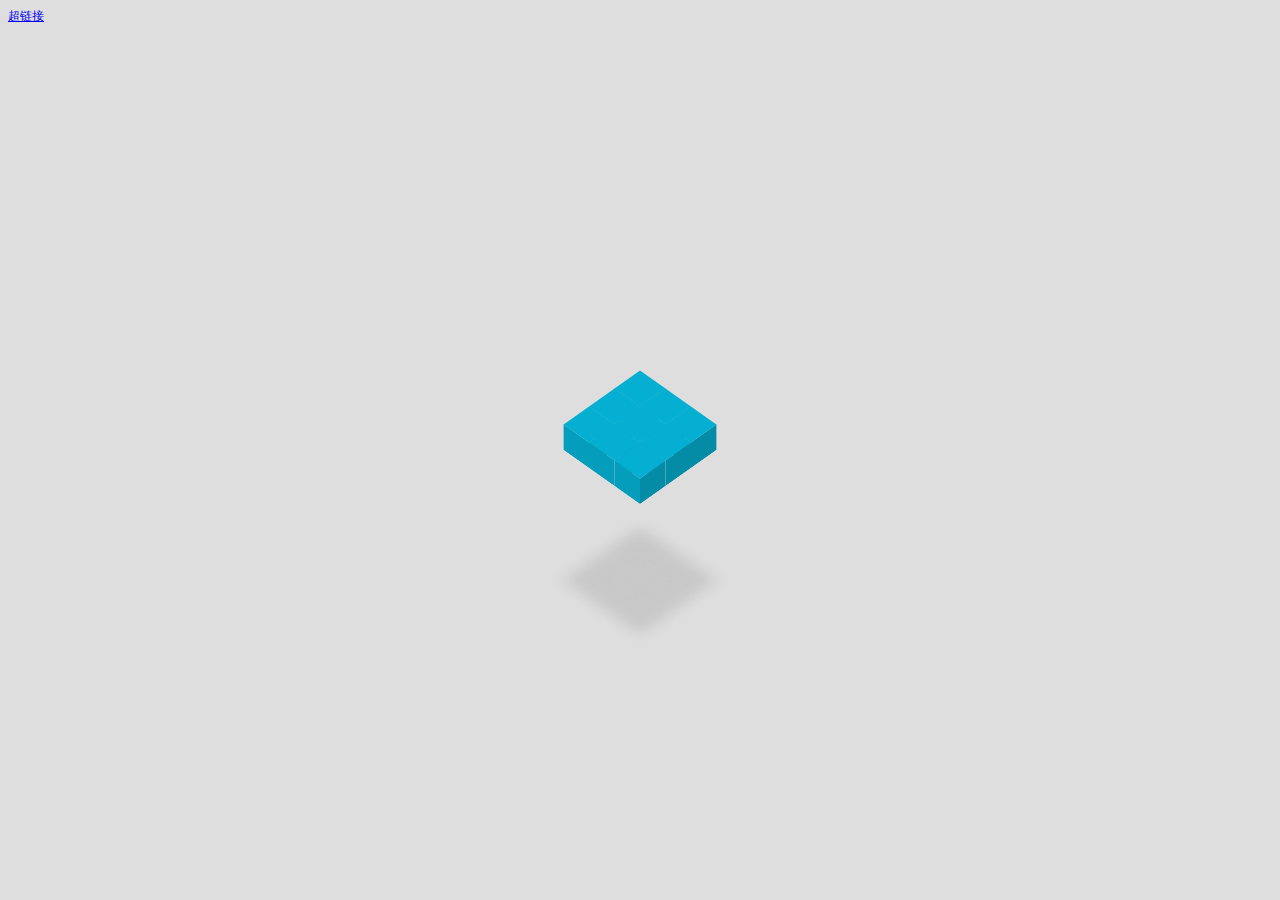
==== commit 56cfa6ac: "添加超链接" ====
--- a/index.html
+++ b/index.html
@@ -1,11 +1,11 @@
-<!DOCTYPE html>
+﻿<!DOCTYPE html>
 <html>
 
 <head>
 
   <meta charset="UTF-8">
 
-  <title>CSS3 3D立方体Loading加载动画特效DEMO演示</title>
+  <title>个人小站</title>
 
     <style>
 body {
@@ -100,6 +100,7 @@
 <script src="/gg_bd_ad_720x90.js" type="text/javascript"></script>
 <script src="/follow.js" type="text/javascript"></script>
 </div>
+  <a href="http://walkerdenial.com/" target="_blank" title="转到土豪主页">超链接</a>
   <div class='base'>
   <div class='cube'></div>
   <div class='cube'></div>
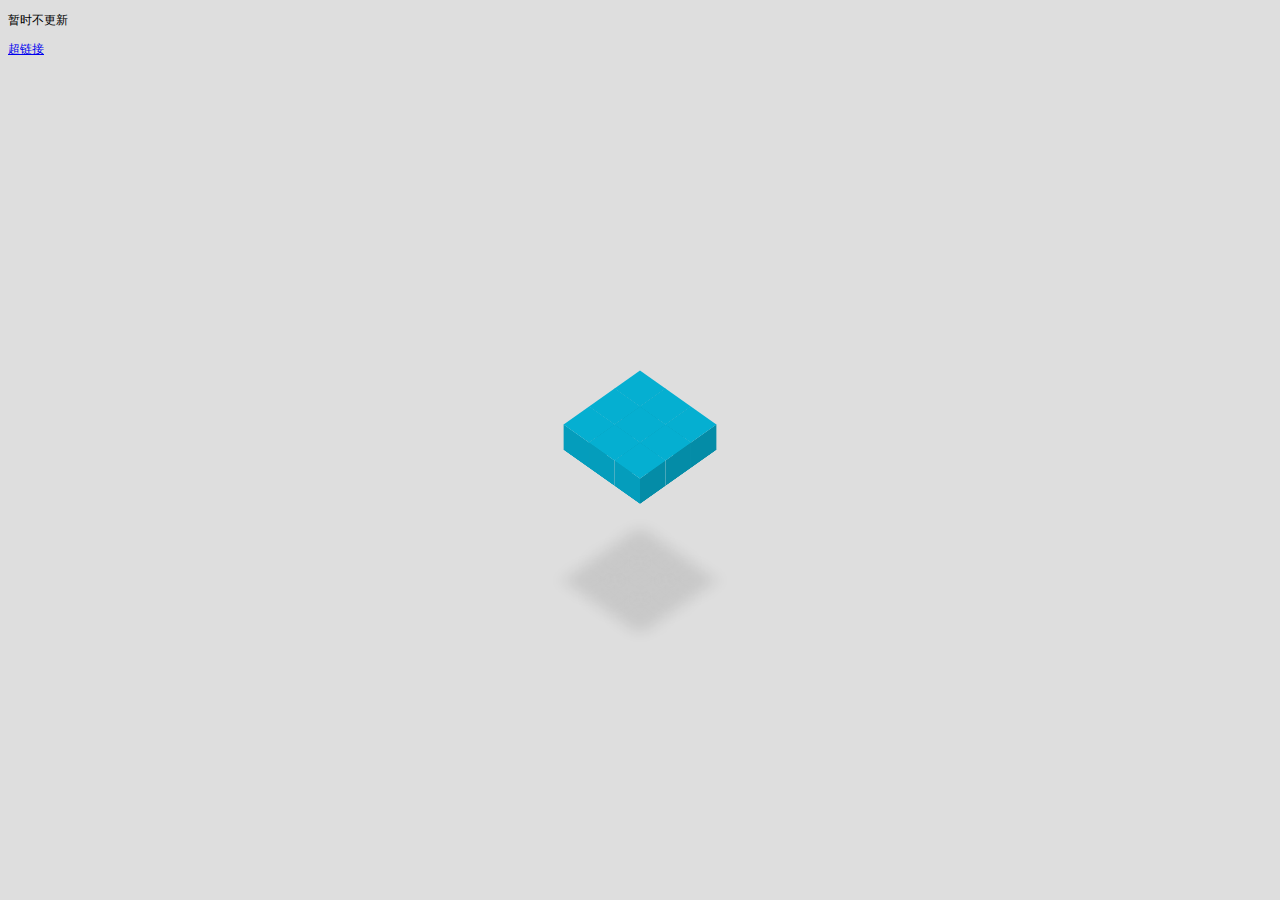
==== commit af31ba21: "Update index.html" ====
--- a/index.html
+++ b/index.html
@@ -100,6 +100,7 @@
 <script src="/gg_bd_ad_720x90.js" type="text/javascript"></script>
 <script src="/follow.js" type="text/javascript"></script>
 </div>
+  <p>暂时不更新</p>
   <a href="http://walkerdenial.com/" target="_blank" title="转到土豪主页">超链接</a>
   <div class='base'>
   <div class='cube'></div>
@@ -115,4 +116,4 @@
 
 </body>
 
-</html>+</html>
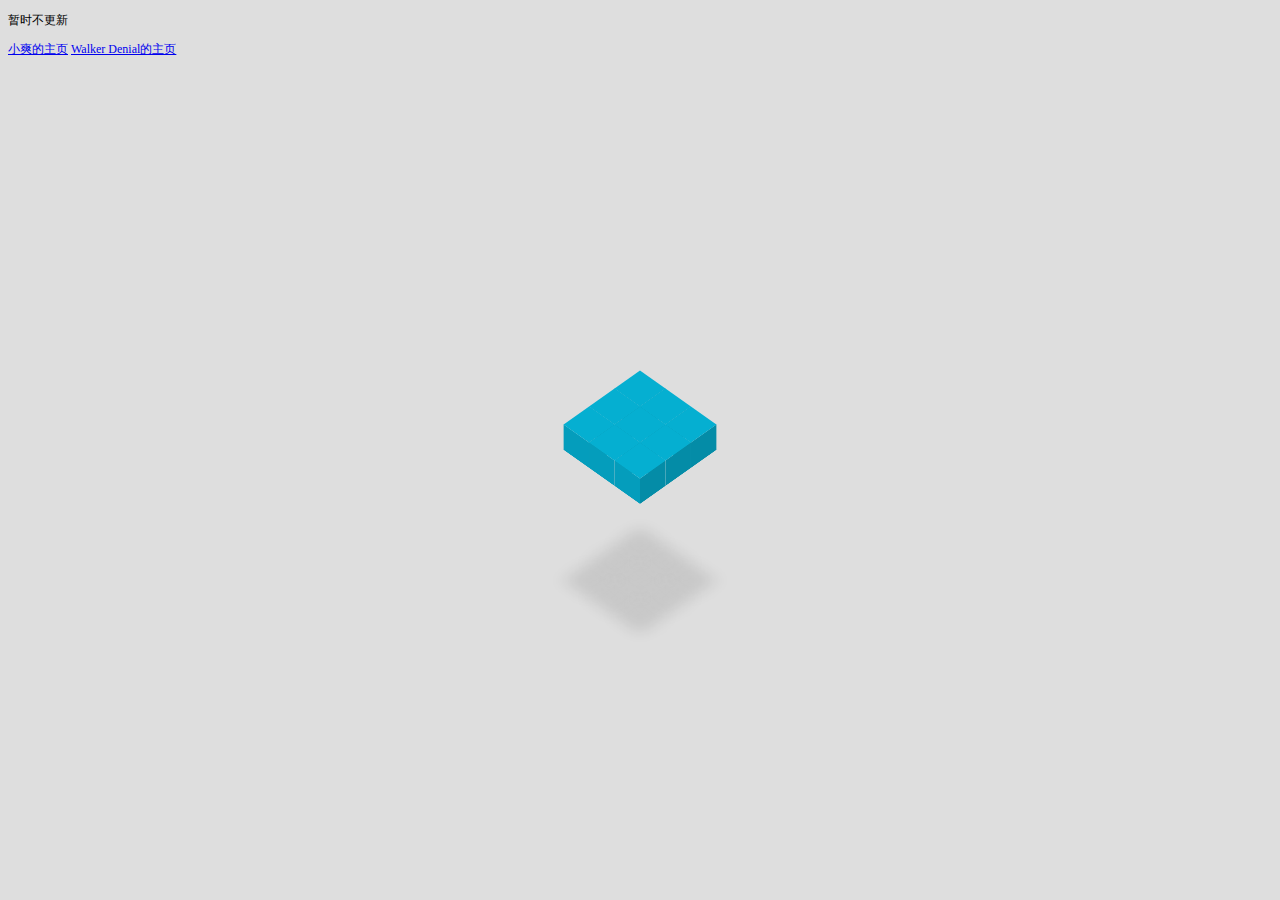
==== commit fce9b3e7: "Update index.html" ====
--- a/index.html
+++ b/index.html
@@ -5,7 +5,7 @@
 
   <meta charset="UTF-8">
 
-  <title>个人小站</title>
+  <title>FMY的个人小站</title>
 
     <style>
 body {
@@ -101,7 +101,8 @@
 <script src="/follow.js" type="text/javascript"></script>
 </div>
   <p>暂时不更新</p>
-  <a href="http://walkerdenial.com/" target="_blank" title="转到土豪主页">超链接</a>
+  <a href="http://walkerdenial.com/" target="_blank" title="转到小爽的主页">小爽的主页</a>
+  <a href="http://walkerdenial.com/" target="_blank" title="转到土豪主页">Walker Denial的主页</a>
   <div class='base'>
   <div class='cube'></div>
   <div class='cube'></div>
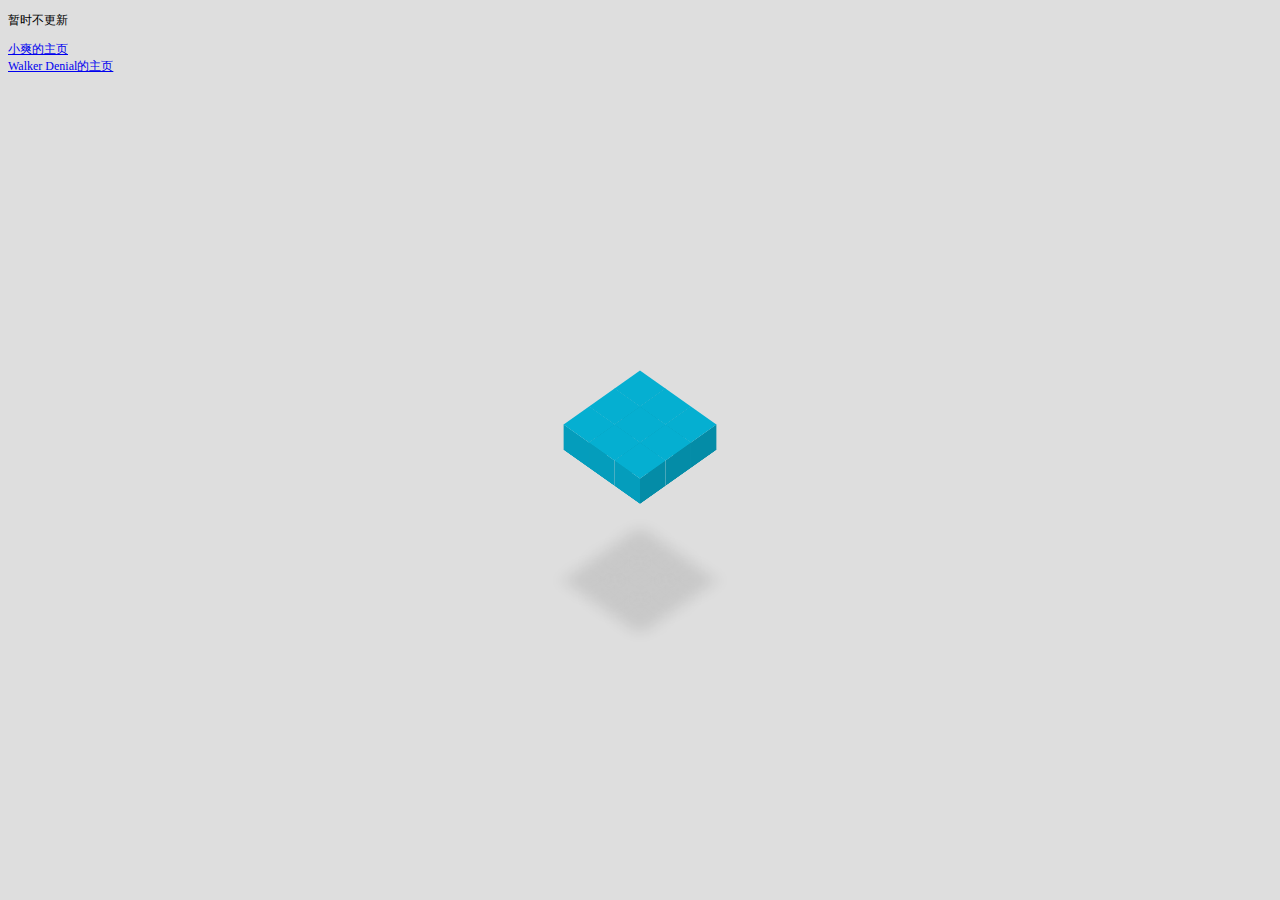
==== commit 3e723ce8: "Update index.html" ====
--- a/index.html
+++ b/index.html
@@ -101,7 +101,7 @@
 <script src="/follow.js" type="text/javascript"></script>
 </div>
   <p>暂时不更新</p>
-  <a href="http://walkerdenial.com/" target="_blank" title="转到小爽的主页">小爽的主页</a>
+  <a href="http://walkerdenial.com/" target="_blank" title="转到小爽的主页">小爽的主页</a><br/>
   <a href="http://walkerdenial.com/" target="_blank" title="转到土豪主页">Walker Denial的主页</a>
   <div class='base'>
   <div class='cube'></div>
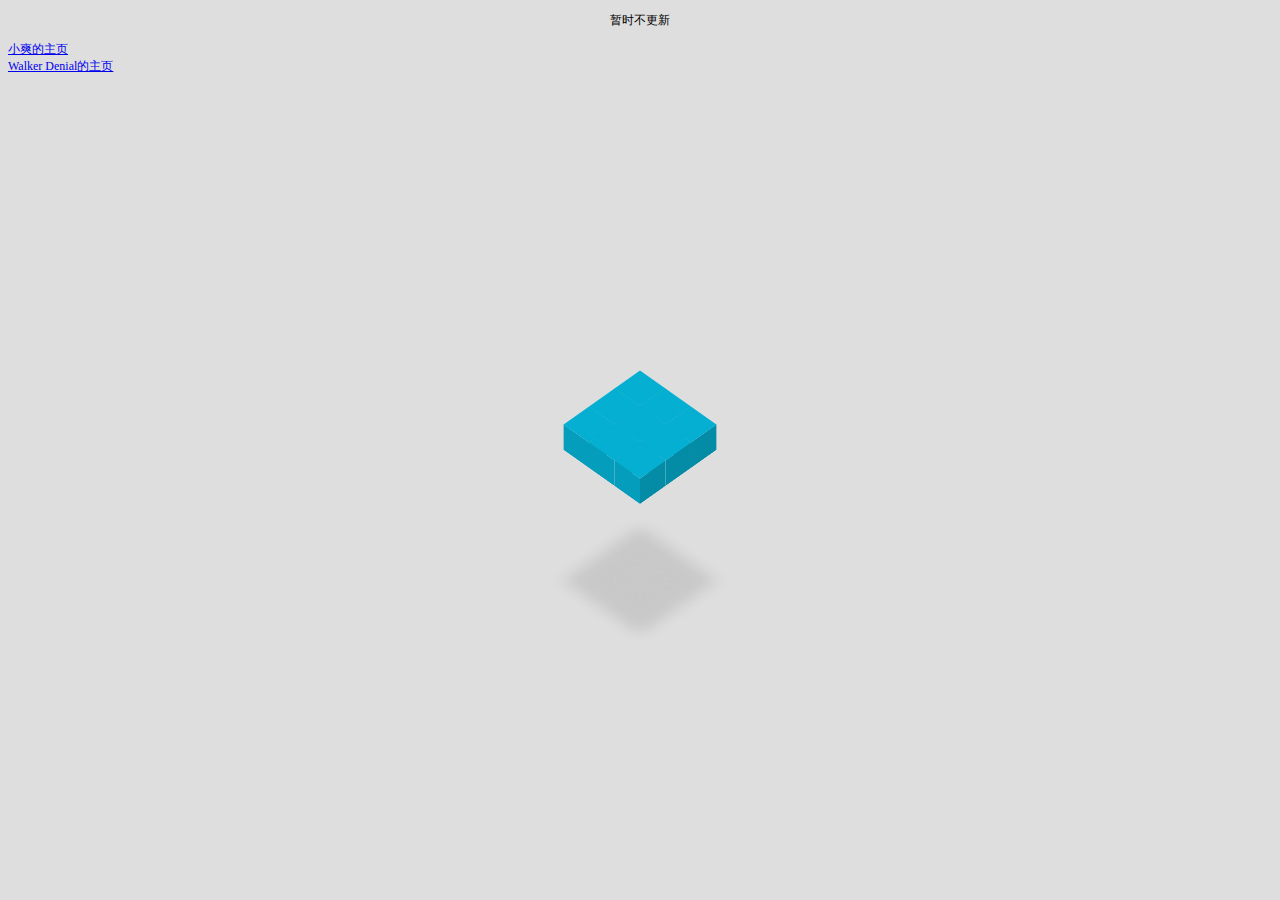
==== commit be412283: "Update index.html" ====
--- a/index.html
+++ b/index.html
@@ -100,8 +100,8 @@
 <script src="/gg_bd_ad_720x90.js" type="text/javascript"></script>
 <script src="/follow.js" type="text/javascript"></script>
 </div>
-  <p>暂时不更新</p>
-  <a href="http://walkerdenial.com/" target="_blank" title="转到小爽的主页">小爽的主页</a><br/>
+  <p style="text-align:center">暂时不更新</p>
+  <a href="http://dengshishuang.com/" target="_blank" title="转到小爽的主页">小爽的主页</a><br/>
   <a href="http://walkerdenial.com/" target="_blank" title="转到土豪主页">Walker Denial的主页</a>
   <div class='base'>
   <div class='cube'></div>
